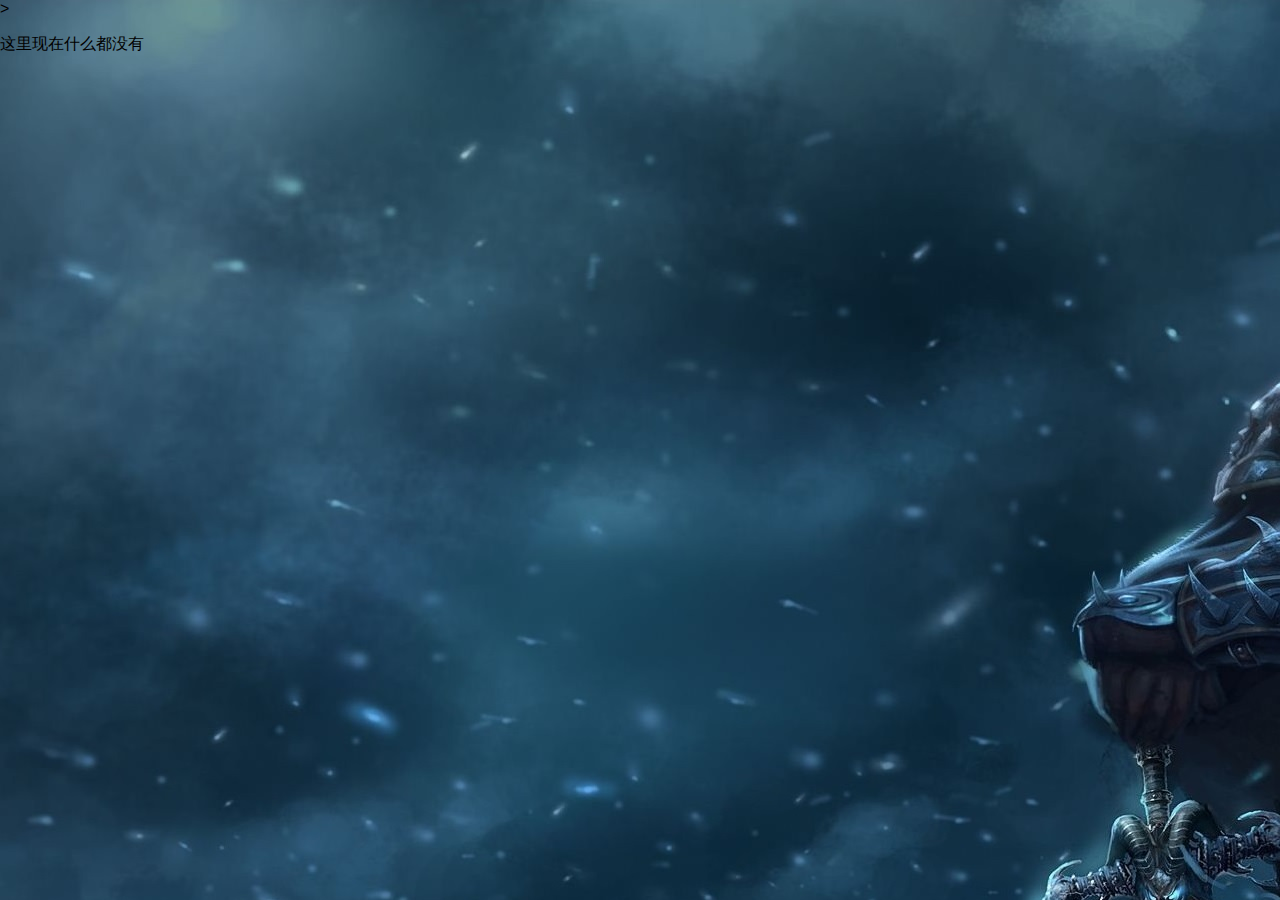
==== index.html @ 983057fe "Update index.html" ====
<!DOCTYPE html> 
 <html lang="en-us"> 
   <head> 
     <meta charset="UTF-8"> 
     <title>dazhilang</title> 
     <meta name="viewport" content="width=device-width, initial-scale=1"> 
     <link rel="stylesheet" type="text/css" href="stylesheets/normalize.css" media="screen"> 
     <link href='https://fonts.googleapis.com/css?family=Open+Sans:400,700' rel='stylesheet' type='text/css'> 
     <link rel="stylesheet" type="text/css" href="stylesheets/stylesheet.css" media="screen"> 
     <link rel="stylesheet" type="text/css" href="stylesheets/github-light.css" media="screen"> 
   </head> 
   <body style="background:url(images/bfwz.jpg);">> 
     <section class="main-content"> 
      
      <div class="top">
      <p>这里现在什么都没有</p> 
      </div>
      
      <div class="first">
       
      </div>
      
     </section> 
    
   </body> 
 </html>
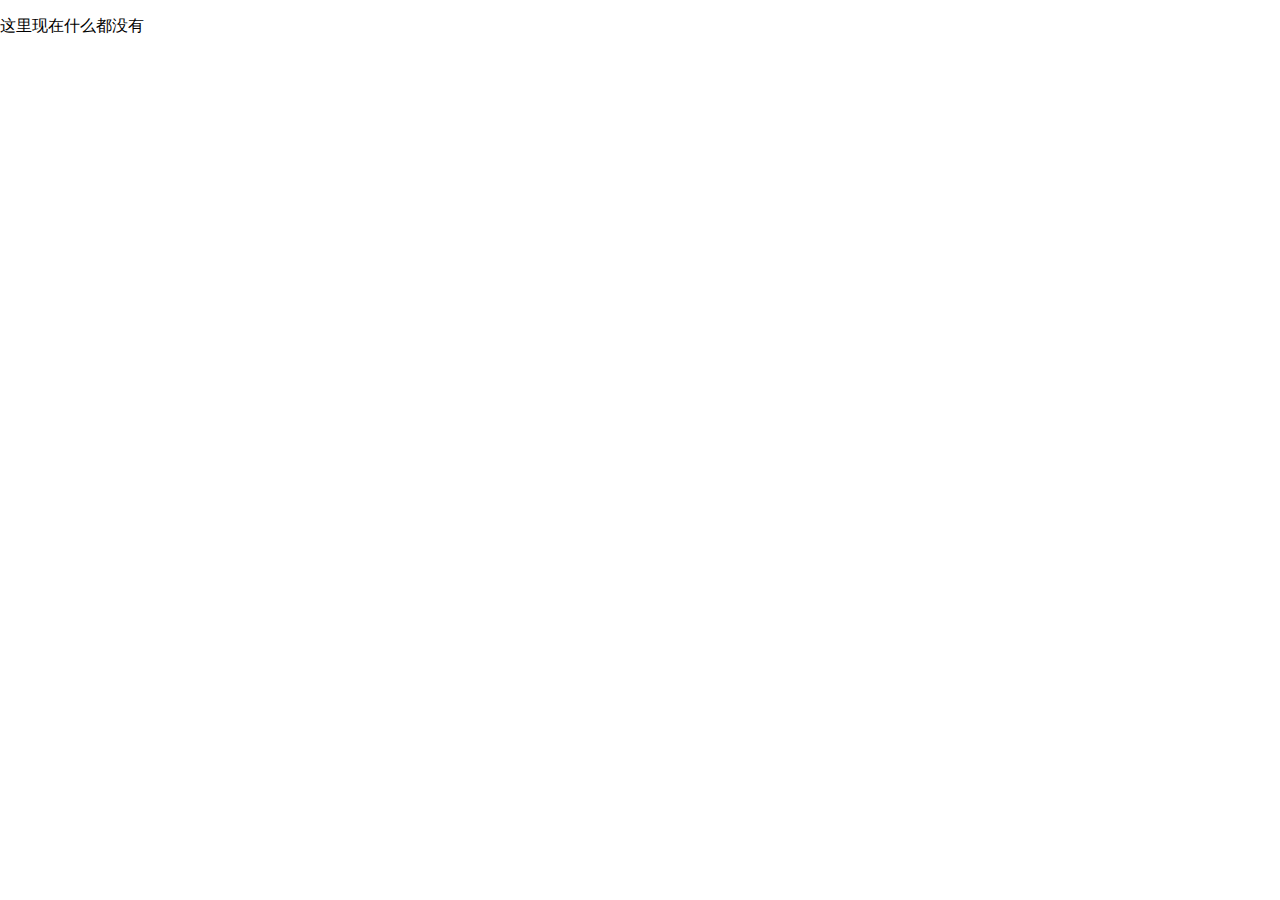
==== commit 25f596a2: "Update index.html" ====
--- a/index.html
+++ b/index.html
@@ -8,8 +8,11 @@
      <link href='https://fonts.googleapis.com/css?family=Open+Sans:400,700' rel='stylesheet' type='text/css'> 
      <link rel="stylesheet" type="text/css" href="stylesheets/stylesheet.css" media="screen"> 
      <link rel="stylesheet" type="text/css" href="stylesheets/github-light.css" media="screen"> 
+    <style>
+    .backg{width: 100%;height: 100%;background: url("图片路径") no-repeat;}
+    </style>
    </head> 
-   <body style="background:url(images/bfwz.jpg);">> 
+   <body class="backg"> 
      <section class="main-content"> 
       
       <div class="top">
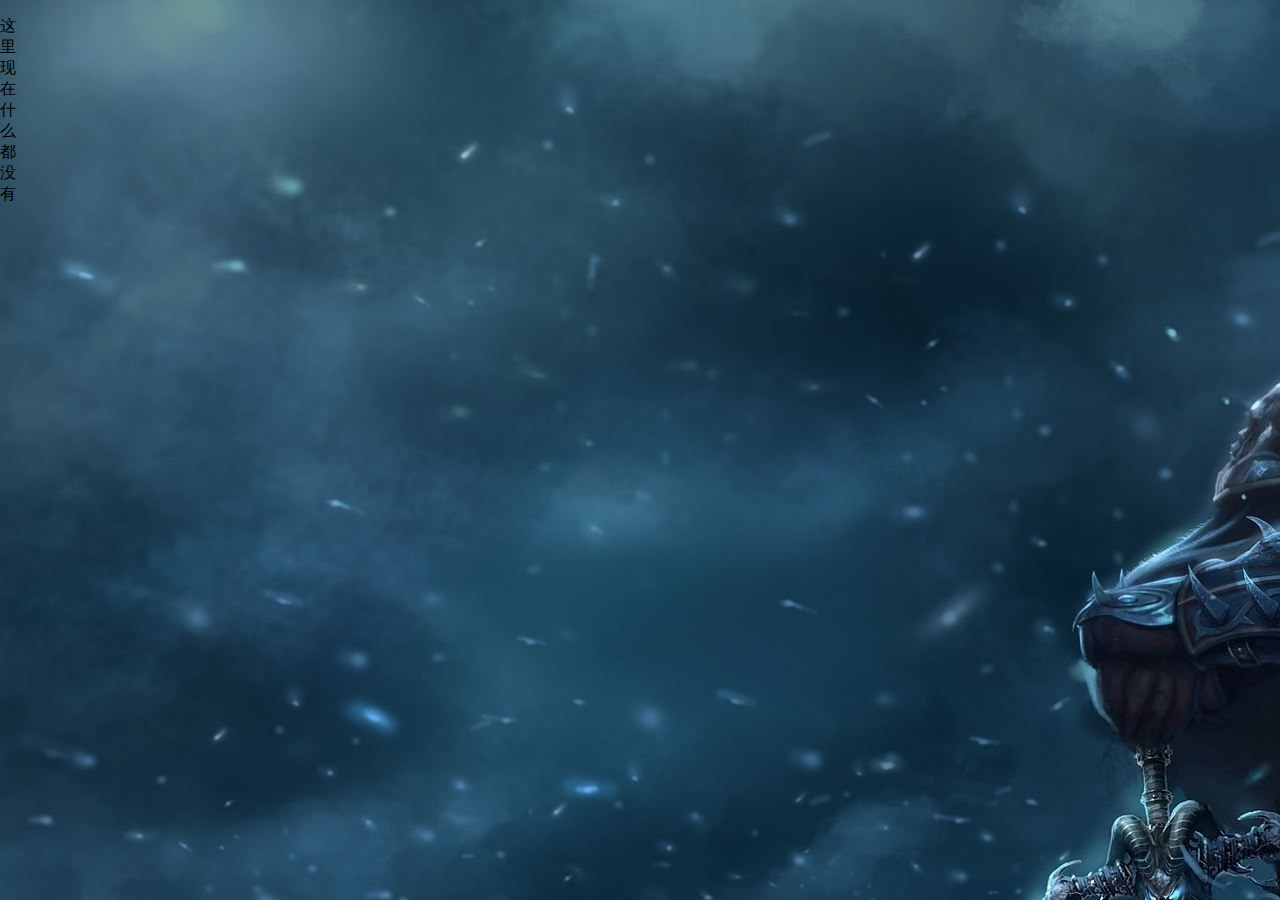
==== commit 24a79a89: "Update index.html" ====
--- a/index.html
+++ b/index.html
@@ -9,7 +9,7 @@
      <link rel="stylesheet" type="text/css" href="stylesheets/stylesheet.css" media="screen"> 
      <link rel="stylesheet" type="text/css" href="stylesheets/github-light.css" media="screen"> 
     <style>
-    .backg{width: 100%;height: 100%;background: url("图片路径") no-repeat;}
+    .backg{width: 1em;height: 1em;background: url("images/bfwz.jpg") no-repeat;}
     </style>
    </head> 
    <body class="backg"> 
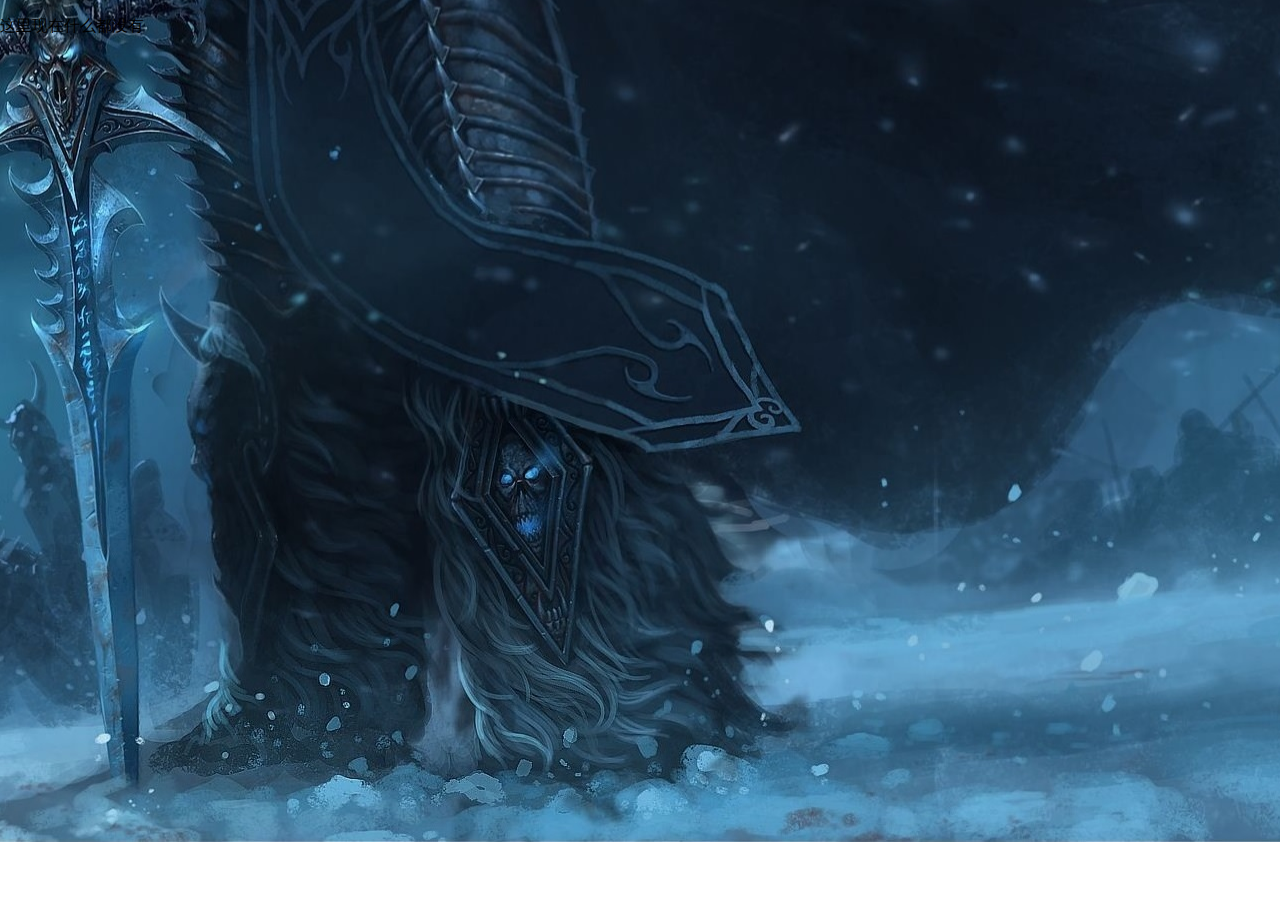
==== commit 2b3b5429: "Update index.html" ====
--- a/index.html
+++ b/index.html
@@ -9,7 +9,11 @@
      <link rel="stylesheet" type="text/css" href="stylesheets/stylesheet.css" media="screen"> 
      <link rel="stylesheet" type="text/css" href="stylesheets/github-light.css" media="screen"> 
     <style>
-    .backg{width: 1em;height: 1em;background: url("images/bfwz.jpg") no-repeat;}
+    .backg{
+     position:absolute;
+     width: 100%;height: 100%;
+     background: url("images/bfwz.jpg") no-repeat center center;
+     }
     </style>
    </head> 
    <body class="backg"> 
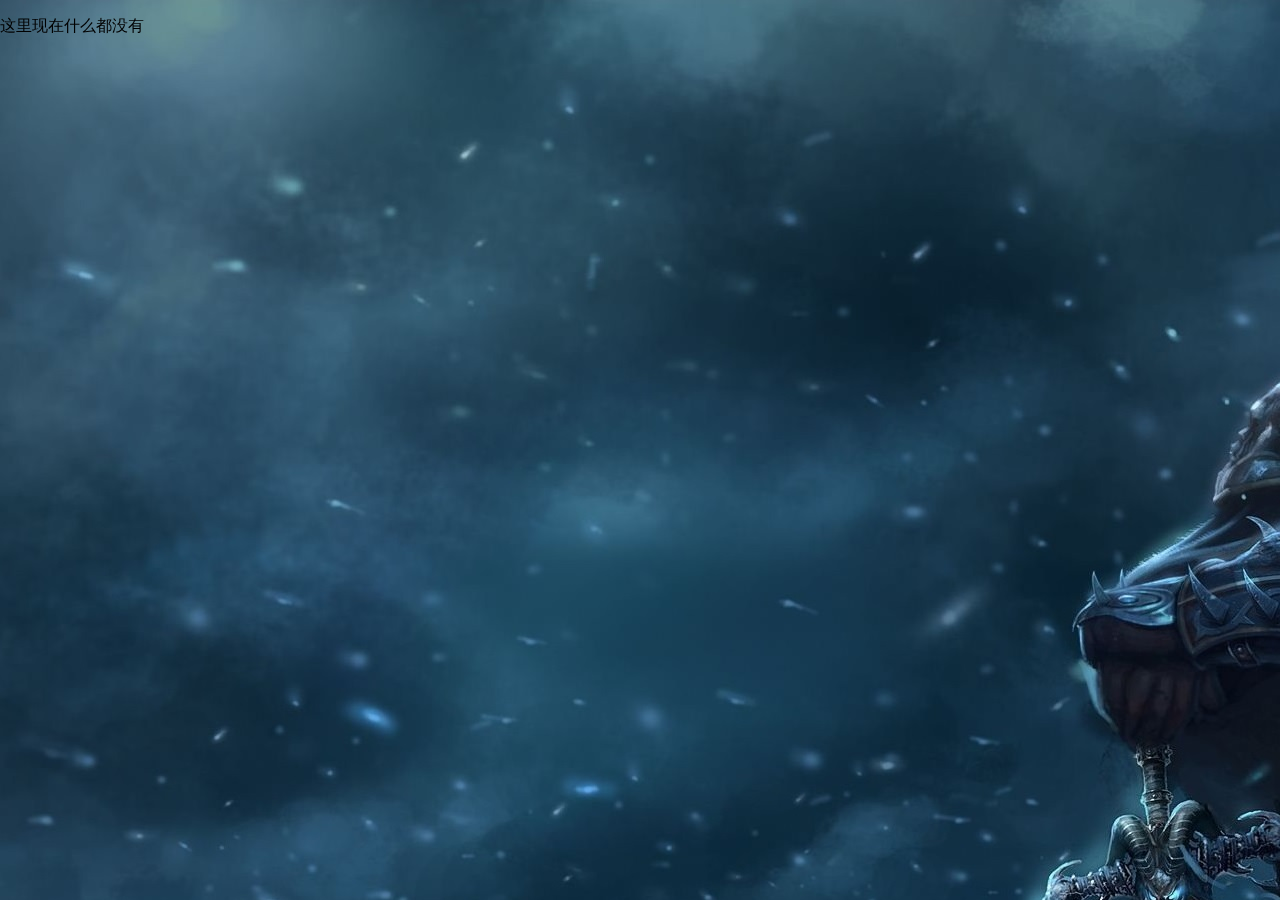
==== commit b176d5b3: "Update index.html" ====
--- a/index.html
+++ b/index.html
@@ -10,9 +10,9 @@
      <link rel="stylesheet" type="text/css" href="stylesheets/github-light.css" media="screen"> 
     <style>
     .backg{
-     position:absolute;
-     width: 100%;height: 100%;
-     background: url("images/bfwz.jpg") no-repeat center center;
+     position:fixed;
+     width: 100%; height: 100%;
+     background: url("images/bfwz.jpg") no-repeat;
      }
     </style>
    </head> 
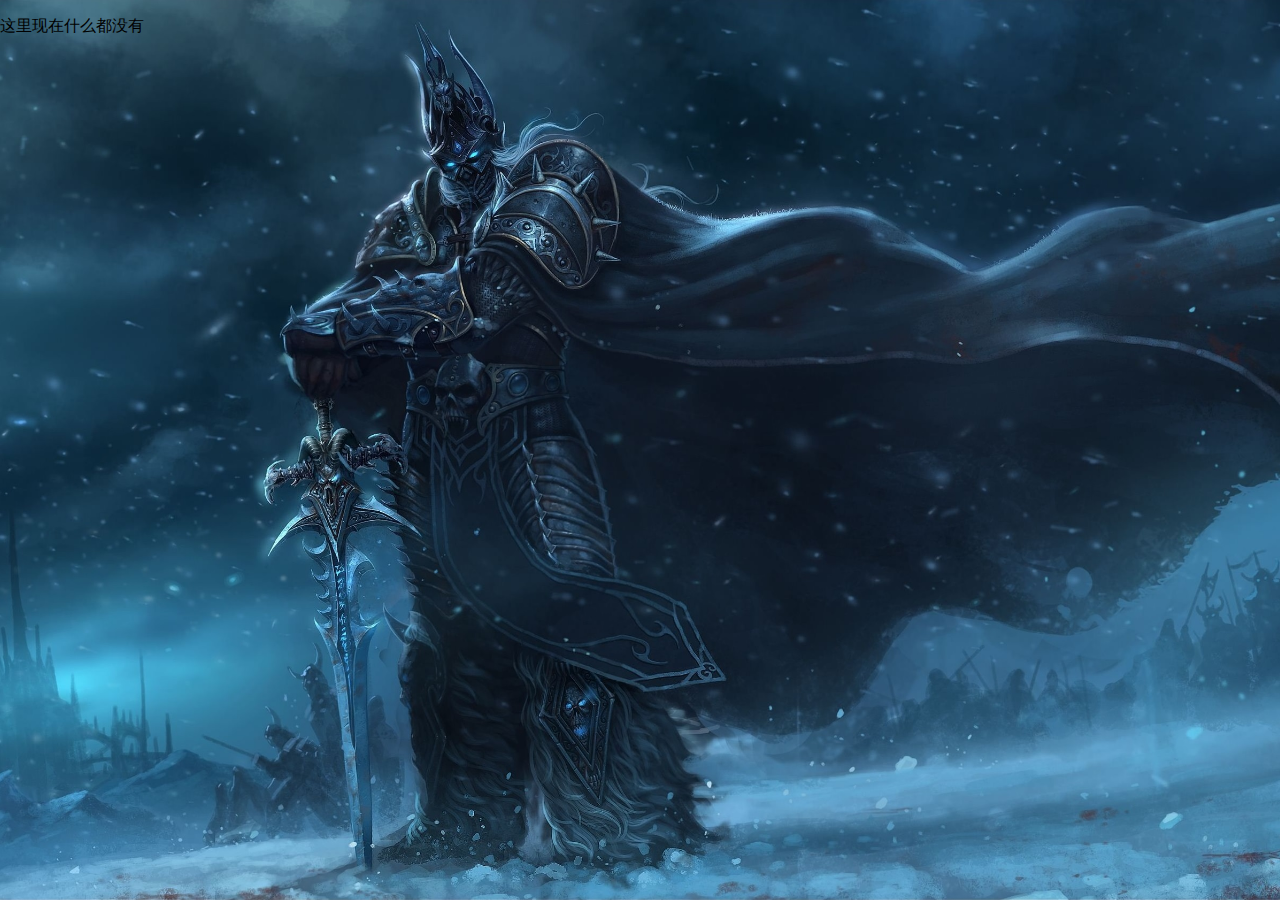
==== commit 306904fe: "Update index.html" ====
--- a/index.html
+++ b/index.html
@@ -10,10 +10,12 @@
      <link rel="stylesheet" type="text/css" href="stylesheets/github-light.css" media="screen"> 
     <style>
     .backg{
-     position:fixed;
-     width: 100%; height: 100%;
-     background: url("images/bfwz.jpg") no-repeat;
-     }
+    background: url(images/bfwz.jpg) no-repeat center center fixed;
+    -webkit-background-size: cover;
+    -moz-background-size: cover;
+    -o-background-size: cover;
+    background-size: cover;
+}
     </style>
    </head> 
    <body class="backg"> 
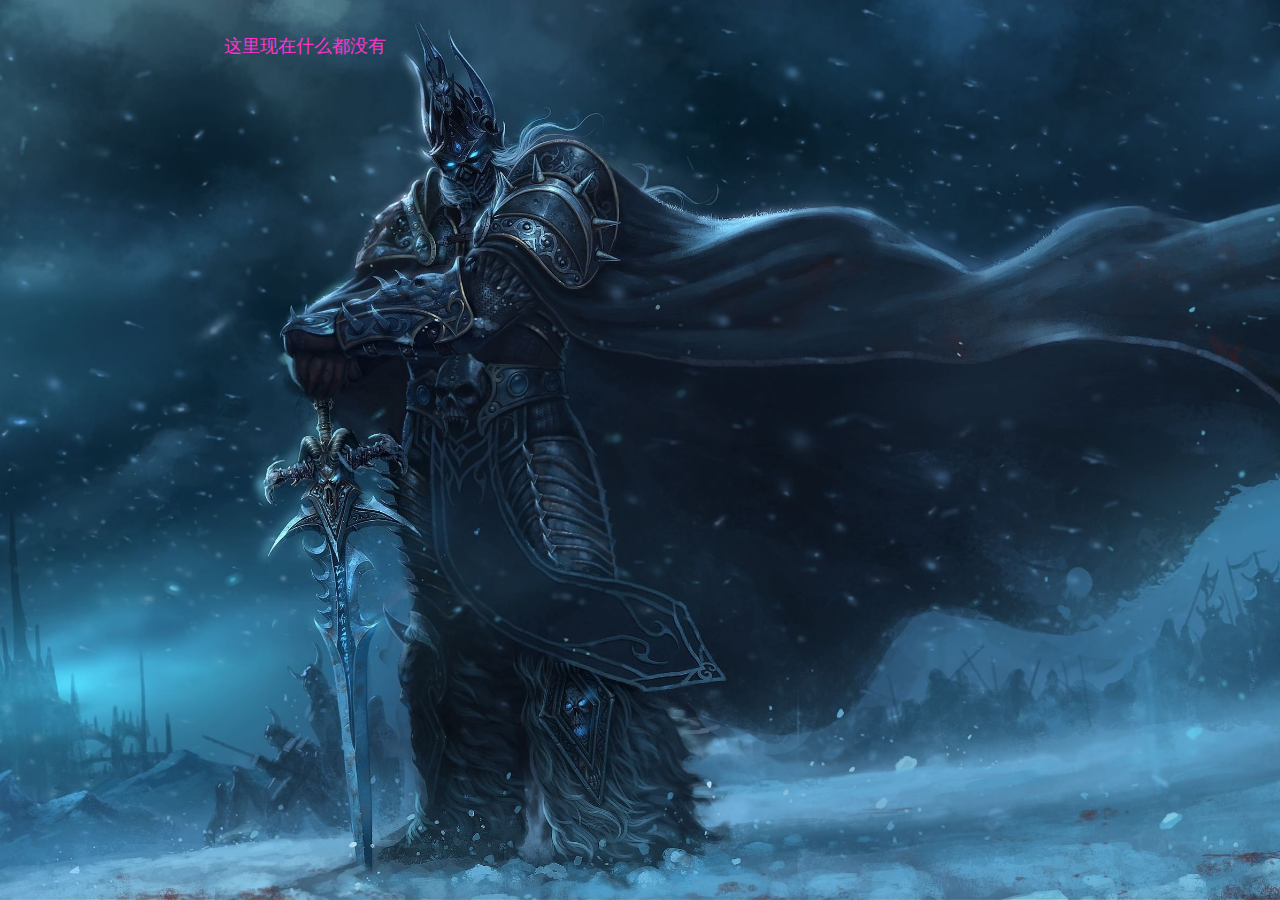
==== commit 6bee4be7: "set music" ====
--- a/index.html
+++ b/index.html
@@ -1,4 +1,4 @@
-<!DOCTYPE html> 
+﻿<!DOCTYPE html> 
  <html lang="en-us"> 
    <head> 
      <meta charset="UTF-8"> 
@@ -19,6 +19,7 @@
     </style>
    </head> 
    <body class="backg"> 
+     <embed src="BackgroundMusic/guanggun.mp3" autostart="true" loop="true" hidden="hidden"/>
      <section class="main-content"> 
       
       <div class="top">
--- a/stylesheets/stylesheet.css
+++ b/stylesheets/stylesheet.css
@@ -0,0 +1,245 @@
+* {
+  box-sizing: border-box; }
+
+body {
+  padding: 0;
+  margin: 0;
+  font-family: "Open Sans", "Helvetica Neue", Helvetica, Arial, sans-serif;
+  font-size: 16px;
+  line-height: 1.5;
+  color: #ff33cc; }
+
+a {
+  color: #1e6bb8;
+  text-decoration: none; }
+  a:hover {
+    text-decoration: underline; }
+
+.btn {
+  display: inline-block;
+  margin-bottom: 1rem;
+  color: rgba(255, 255, 255, 0.7);
+  background-color: rgba(255, 255, 255, 0.08);
+  border-color: rgba(255, 255, 255, 0.2);
+  border-style: solid;
+  border-width: 1px;
+  border-radius: 0.3rem;
+  transition: color 0.2s, background-color 0.2s, border-color 0.2s; }
+  .btn + .btn {
+    margin-left: 1rem; }
+
+.btn:hover {
+  color: rgba(255, 255, 255, 0.8);
+  text-decoration: none;
+  background-color: rgba(255, 255, 255, 0.2);
+  border-color: rgba(255, 255, 255, 0.3); }
+
+@media screen and (min-width: 64em) {
+  .btn {
+    padding: 0.75rem 1rem; } }
+
+@media screen and (min-width: 42em) and (max-width: 64em) {
+  .btn {
+    padding: 0.6rem 0.9rem;
+    font-size: 0.9rem; } }
+
+@media screen and (max-width: 42em) {
+  .btn {
+    display: block;
+    width: 100%;
+    padding: 0.75rem;
+    font-size: 0.9rem; }
+    .btn + .btn {
+      margin-top: 1rem;
+      margin-left: 0; } }
+
+.page-header {
+  color: #fff;
+  text-align: center;
+  background-color: #159957;
+  background-image: linear-gradient(120deg, #155799, #159957); }
+
+@media screen and (min-width: 64em) {
+  .page-header {
+    padding: 5rem 6rem; } }
+
+@media screen and (min-width: 42em) and (max-width: 64em) {
+  .page-header {
+    padding: 3rem 4rem; } }
+
+@media screen and (max-width: 42em) {
+  .page-header {
+    padding: 2rem 1rem; } }
+
+.project-name {
+  margin-top: 0;
+  margin-bottom: 0.1rem; }
+
+@media screen and (min-width: 64em) {
+  .project-name {
+    font-size: 3.25rem; } }
+
+@media screen and (min-width: 42em) and (max-width: 64em) {
+  .project-name {
+    font-size: 2.25rem; } }
+
+@media screen and (max-width: 42em) {
+  .project-name {
+    font-size: 1.75rem; } }
+
+.project-tagline {
+  margin-bottom: 2rem;
+  font-weight: normal;
+  opacity: 0.7; }
+
+@media screen and (min-width: 64em) {
+  .project-tagline {
+    font-size: 1.25rem; } }
+
+@media screen and (min-width: 42em) and (max-width: 64em) {
+  .project-tagline {
+    font-size: 1.15rem; } }
+
+@media screen and (max-width: 42em) {
+  .project-tagline {
+    font-size: 1rem; } }
+
+.main-content :first-child {
+  margin-top: 0; }
+.main-content img {
+  max-width: 100%; }
+.main-content h1, .main-content h2, .main-content h3, .main-content h4, .main-content h5, .main-content h6 {
+  margin-top: 2rem;
+  margin-bottom: 1rem;
+  font-weight: normal;
+  color: #159957; }
+.main-content p {
+  margin-bottom: 1em; }
+.main-content code {
+  padding: 2px 4px;
+  font-family: Consolas, "Liberation Mono", Menlo, Courier, monospace;
+  font-size: 0.9rem;
+  color: #383e41;
+  background-color: #f3f6fa;
+  border-radius: 0.3rem; }
+.main-content pre {
+  padding: 0.8rem;
+  margin-top: 0;
+  margin-bottom: 1rem;
+  font: 1rem Consolas, "Liberation Mono", Menlo, Courier, monospace;
+  color: #567482;
+  word-wrap: normal;
+  background-color: #f3f6fa;
+  border: solid 1px #dce6f0;
+  border-radius: 0.3rem; }
+  .main-content pre > code {
+    padding: 0;
+    margin: 0;
+    font-size: 0.9rem;
+    color: #567482;
+    word-break: normal;
+    white-space: pre;
+    background: transparent;
+    border: 0; }
+.main-content .highlight {
+  margin-bottom: 1rem; }
+  .main-content .highlight pre {
+    margin-bottom: 0;
+    word-break: normal; }
+.main-content .highlight pre, .main-content pre {
+  padding: 0.8rem;
+  overflow: auto;
+  font-size: 0.9rem;
+  line-height: 1.45;
+  border-radius: 0.3rem; }
+.main-content pre code, .main-content pre tt {
+  display: inline;
+  max-width: initial;
+  padding: 0;
+  margin: 0;
+  overflow: initial;
+  line-height: inherit;
+  word-wrap: normal;
+  background-color: transparent;
+  border: 0; }
+  .main-content pre code:before, .main-content pre code:after, .main-content pre tt:before, .main-content pre tt:after {
+    content: normal; }
+.main-content ul, .main-content ol {
+  margin-top: 0; }
+.main-content blockquote {
+  padding: 0 1rem;
+  margin-left: 0;
+  color: #819198;
+  border-left: 0.3rem solid #dce6f0; }
+  .main-content blockquote > :first-child {
+    margin-top: 0; }
+  .main-content blockquote > :last-child {
+    margin-bottom: 0; }
+.main-content table {
+  display: block;
+  width: 100%;
+  overflow: auto;
+  word-break: normal;
+  word-break: keep-all; }
+  .main-content table th {
+    font-weight: bold; }
+  .main-content table th, .main-content table td {
+    padding: 0.5rem 1rem;
+    border: 1px solid #e9ebec; }
+.main-content dl {
+  padding: 0; }
+  .main-content dl dt {
+    padding: 0;
+    margin-top: 1rem;
+    font-size: 1rem;
+    font-weight: bold; }
+  .main-content dl dd {
+    padding: 0;
+    margin-bottom: 1rem; }
+.main-content hr {
+  height: 2px;
+  padding: 0;
+  margin: 1rem 0;
+  background-color: #eff0f1;
+  border: 0; }
+
+@media screen and (min-width: 64em) {
+  .main-content {
+    max-width: 64rem;
+    padding: 2rem 6rem;
+    margin: 0 auto;
+    font-size: 1.1rem; } }
+
+@media screen and (min-width: 42em) and (max-width: 64em) {
+  .main-content {
+    padding: 2rem 4rem;
+    font-size: 1.1rem; } }
+
+@media screen and (max-width: 42em) {
+  .main-content {
+    padding: 2rem 1rem;
+    font-size: 1rem; } }
+
+.site-footer {
+  padding-top: 2rem;
+  margin-top: 2rem;
+  border-top: solid 1px #eff0f1; }
+
+.site-footer-owner {
+  display: block;
+  font-weight: bold; }
+
+.site-footer-credits {
+  color: #819198; }
+
+@media screen and (min-width: 64em) {
+  .site-footer {
+    font-size: 1rem; } }
+
+@media screen and (min-width: 42em) and (max-width: 64em) {
+  .site-footer {
+    font-size: 1rem; } }
+
+@media screen and (max-width: 42em) {
+  .site-footer {
+    font-size: 0.9rem; } }
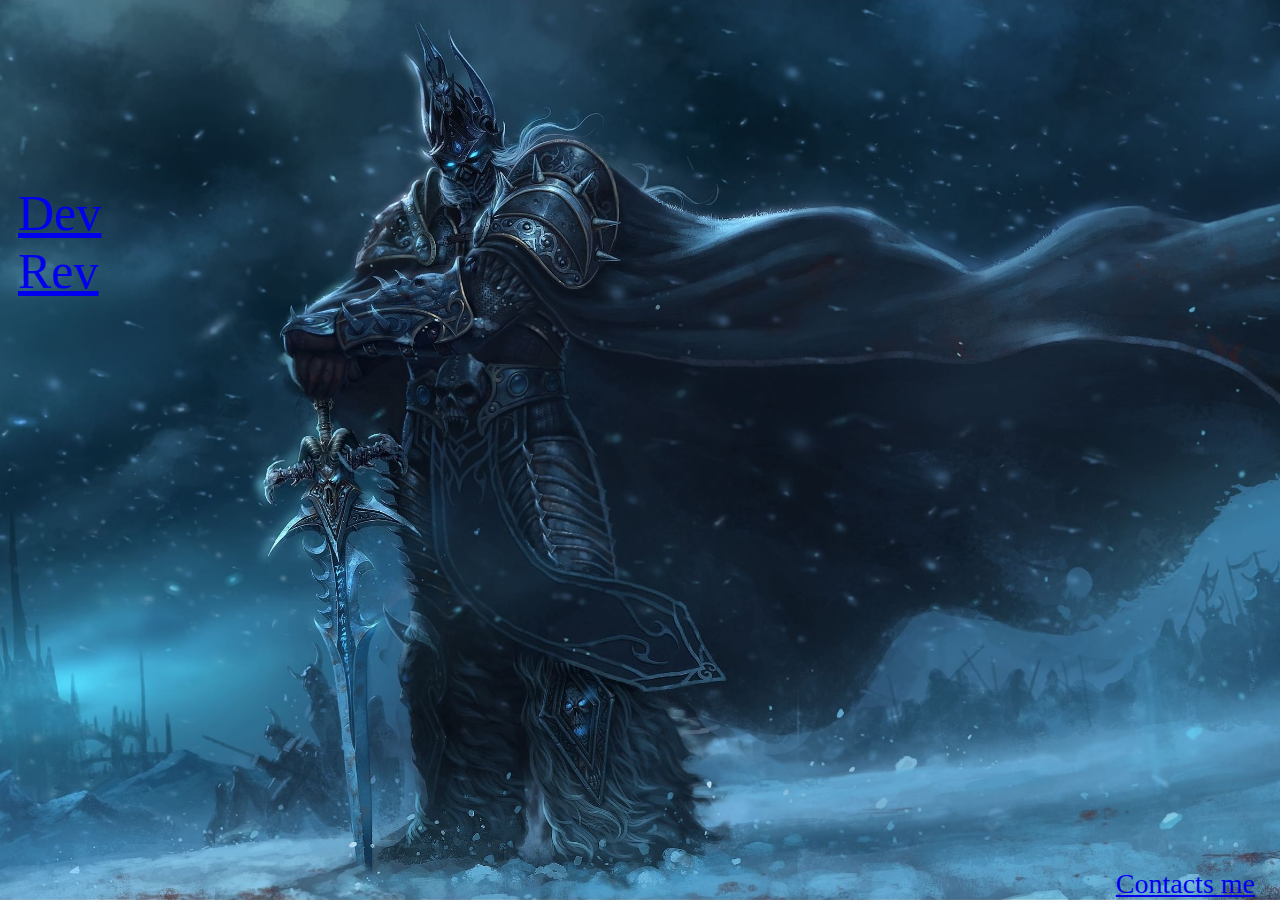
==== commit d925b399: "version update" ====
--- a/index.html
+++ b/index.html
@@ -1,36 +1,76 @@
 ﻿<!DOCTYPE html> 
- <html lang="en-us"> 
-   <head> 
-     <meta charset="UTF-8"> 
-     <title>dazhilang</title> 
-     <meta name="viewport" content="width=device-width, initial-scale=1"> 
-     <link rel="stylesheet" type="text/css" href="stylesheets/normalize.css" media="screen"> 
-     <link href='https://fonts.googleapis.com/css?family=Open+Sans:400,700' rel='stylesheet' type='text/css'> 
-     <link rel="stylesheet" type="text/css" href="stylesheets/stylesheet.css" media="screen"> 
-     <link rel="stylesheet" type="text/css" href="stylesheets/github-light.css" media="screen"> 
+<html lang="en-us">
+<head>
+    <meta charset="UTF-8">
+    <title>dazhilang</title>
     <style>
-    .backg{
-    background: url(images/bfwz.jpg) no-repeat center center fixed;
-    -webkit-background-size: cover;
-    -moz-background-size: cover;
-    -o-background-size: cover;
-    background-size: cover;
-}
+        ul{
+            padding:0;margin:0;
+        }
+        li{
+            list-style-type:square;
+        }
+        .backg {
+            background: url(images/bfwz.jpg) no-repeat center center fixed;
+            -webkit-background-size: cover;
+            -moz-background-size: cover;
+            -o-background-size: cover;
+            background-size: cover;
+        }
+
+        .page_head{
+
+        }
+
+        .page_content{
+            margin:10px;
+            font-family:'Microsoft Himalaya';
+            font-size:50px;
+        }
+
+        .page_foot{
+            margin:0;
+            font-family:'Microsoft Himalaya';
+            font-size:28px;
+            position:absolute;
+            bottom:0px;
+            right:25px;
+        }
+
     </style>
-   </head> 
-   <body class="backg"> 
-     <embed src="BackgroundMusic/guanggun.mp3" autostart="true" loop="true" hidden="hidden"/>
-     <section class="main-content"> 
-      
-      <div class="top">
-      <p>这里现在什么都没有</p> 
-      </div>
-      
-      <div class="first">
-       
-      </div>
-      
-     </section> 
-    
-   </body> 
- </html> 
+</head>
+
+
+<body class="backg">
+
+    <!--网页头部-->
+    <header class="page_head">
+        
+    </header>
+
+    <!--背景音乐-->
+    <audio autoplay="" loop="">
+        <source src="BackgroundMusic/TheDawn.mp3"></audio>
+
+
+    <!--网页主要内容-->
+    <div class="page_content">
+
+        <ul>
+            <li>
+                <br /><br /><br />
+                <a id="Dev" onclick="onclick" href="htmlpage/dev.html">Dev<br /></a>
+                <a id="Rev" onclick="onclick" href="htmlpage/rev.html">Rev</a>
+            </li>
+
+        </ul>
+    </div>
+
+
+    <!--网页底部-->
+    <footer class="page_foot">
+        <a href="mailto:dazhilang@outlook.com">Contacts me</a>
+    </footer>
+
+</body>
+</html> 
